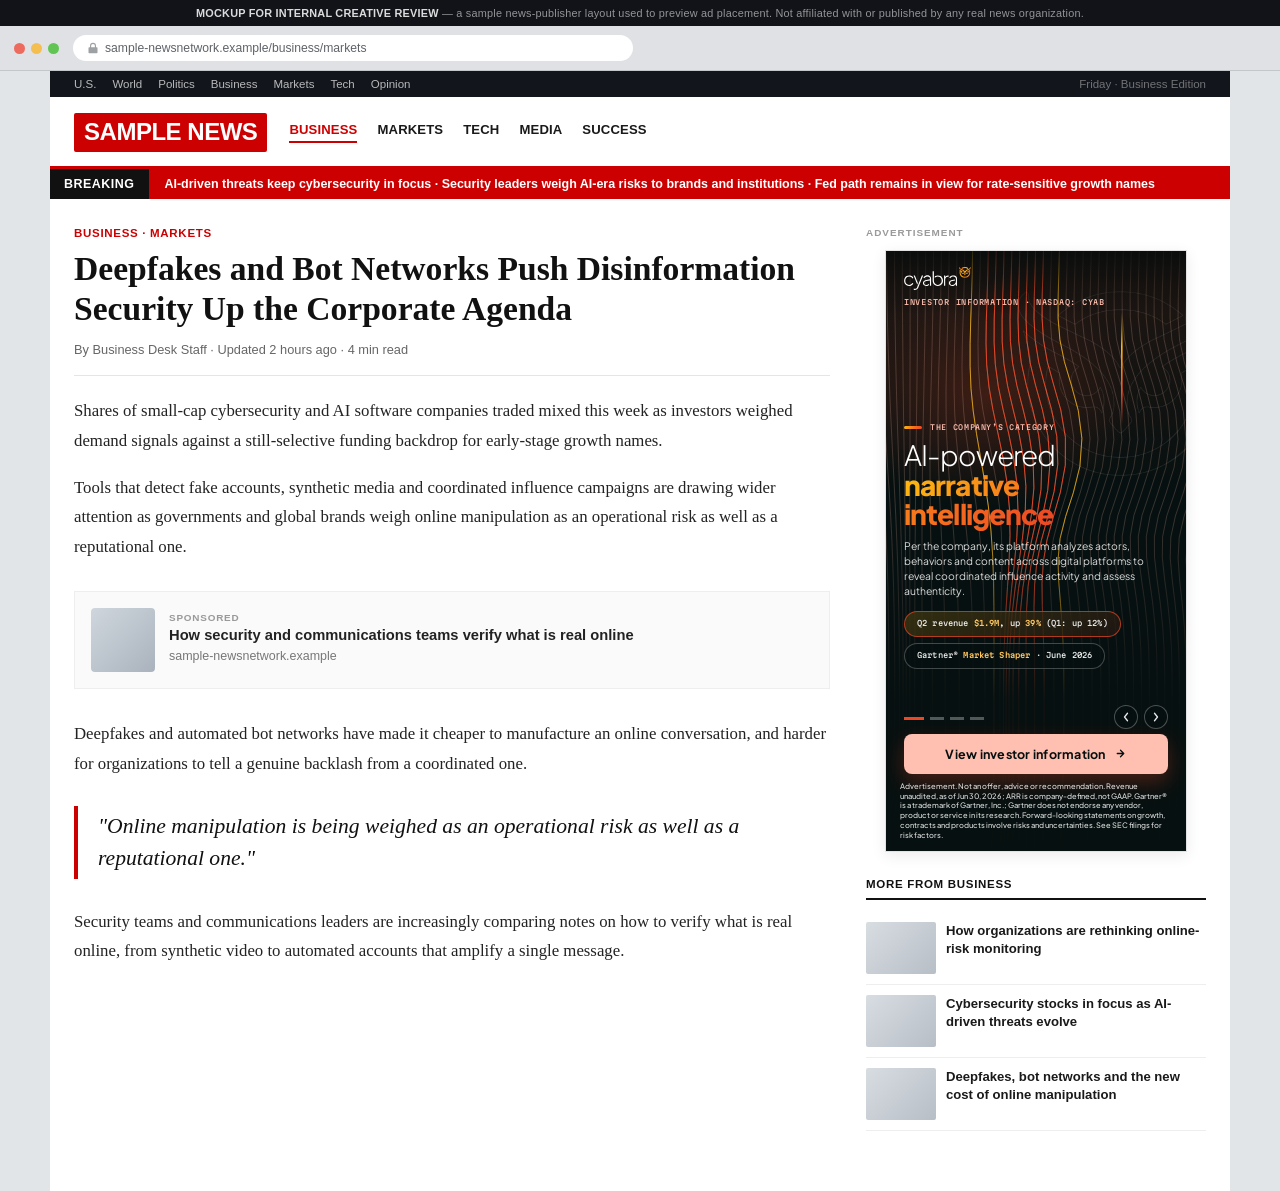
==== context-preview/news.html @ 7269b89d "Cyabra v3 IR banner concepts (A-D) and news preview Co-Authored-By: Claude Sonnet 5.5 <noreply@anthr" ====
<!DOCTYPE html>
<html lang="en">
<head>
<meta name="robots" content="noindex,nofollow">
<meta charset="UTF-8">
<meta name="viewport" content="width=device-width,initial-scale=1">
<title>In-Context Preview — Sample News Publisher Page</title>
<link rel="icon" href="data:,">
<style>
  * { margin:0; padding:0; box-sizing:border-box; }
  html, body { background:#e2e5e8; font-family:Helvetica, Arial, sans-serif; }

  /* ---- disclaimer strip ---- */
  #disclaimer {
    background:#111318;
    color:rgba(255,255,255,0.55);
    font-size:0.68rem;
    letter-spacing:0.02em;
    text-align:center;
    padding:7px 12px;
  }
  #disclaimer strong { color:rgba(255,255,255,0.85); }

  /* ---- fake browser chrome ---- */
  #browser-chrome {
    background:#dfe1e5;
    border-bottom:1px solid #c3c6cb;
    padding:9px 14px;
    display:flex;
    align-items:center;
    gap:14px;
  }
  #traffic-lights { display:flex; gap:6px; flex:0 0 auto; }
  #traffic-lights span { width:11px; height:11px; border-radius:50%; display:inline-block; }
  #traffic-lights span:nth-child(1){ background:#ed6a5e; }
  #traffic-lights span:nth-child(2){ background:#f4bf4f; }
  #traffic-lights span:nth-child(3){ background:#61c454; }
  #url-bar {
    flex:1 1 auto;
    background:#fff;
    border-radius:14px;
    padding:6px 14px;
    font-size:0.76rem;
    color:#5f6368;
    display:flex;
    align-items:center;
    gap:6px;
    max-width:560px;
  }
  #url-bar svg { flex:0 0 auto; opacity:0.6; }

  /* ---- site wrapper ---- */
  #site { background:#fff; max-width:1180px; margin:0 auto; }

  /* utility nav */
  #utility-nav {
    background:#12151b;
    color:rgba(255,255,255,0.7);
    font-size:0.72rem;
    display:flex;
    align-items:center;
    justify-content:space-between;
    padding:7px 24px;
  }
  #utility-nav .links { display:flex; gap:16px; }
  #utility-nav .links span:hover { color:#fff; }
  #utility-nav .meta { color:rgba(255,255,255,0.4); }

  /* masthead */
  #masthead {
    display:flex;
    align-items:center;
    gap:22px;
    padding:16px 24px 14px;
    border-bottom:3px solid #cc0000;
  }
  #logo {
    background:#cc0000;
    color:#fff;
    font-weight:900;
    font-size:1.5rem;
    letter-spacing:-0.02em;
    padding:5px 10px 6px;
    border-radius:2px;
    font-family:Arial, Helvetica, sans-serif;
  }
  #masthead nav { display:flex; gap:20px; flex:1; }
  #masthead nav span {
    font-size:0.82rem;
    font-weight:700;
    color:#1a1a1a;
    text-transform:uppercase;
    letter-spacing:0.01em;
    cursor:default;
  }
  #masthead nav span.active { color:#cc0000; border-bottom:2px solid #cc0000; padding-bottom:4px; }

  /* breaking ticker */
  #ticker {
    background:#cc0000;
    color:#fff;
    display:flex;
    align-items:center;
    font-size:0.78rem;
    font-weight:600;
    overflow:hidden;
    white-space:nowrap;
  }
  #ticker .badge {
    background:#111;
    padding:8px 14px;
    font-weight:900;
    letter-spacing:0.04em;
    flex:0 0 auto;
  }
  #ticker .feed { padding:8px 16px; }

  /* content grid */
  #content {
    display:grid;
    grid-template-columns:1fr 340px;
    gap:36px;
    padding:28px 24px 60px;
  }

  article .eyebrow {
    color:#cc0000;
    font-size:0.72rem;
    font-weight:800;
    letter-spacing:0.06em;
    text-transform:uppercase;
    margin-bottom:10px;
  }
  article h1 {
    font-family:Georgia, 'Times New Roman', serif;
    font-size:2.1rem;
    line-height:1.18;
    color:#111;
    margin-bottom:14px;
  }
  article .byline {
    font-size:0.8rem;
    color:#666;
    margin-bottom:20px;
    padding-bottom:18px;
    border-bottom:1px solid #e5e5e5;
  }
  article p {
    font-family:Georgia, 'Times New Roman', serif;
    font-size:1.05rem;
    line-height:1.75;
    color:#232323;
    margin-bottom:18px;
  }
  article .pull-quote {
    font-family:Georgia, 'Times New Roman', serif;
    font-style:italic;
    font-size:1.35rem;
    line-height:1.5;
    color:#111;
    border-left:4px solid #cc0000;
    padding:4px 0 4px 20px;
    margin:28px 0;
  }
  .native-slot {
    margin:30px 0;
    border:1px solid #eee;
    background:#fafafa;
    padding:16px;
    display:flex;
    gap:14px;
    align-items:center;
  }
  .native-slot .swatch { width:64px; height:64px; border-radius:4px; background:linear-gradient(135deg,#cfd6dd,#aab3bd); flex:0 0 auto; }
  .native-slot .txt .tag { font-size:0.62rem; font-weight:800; letter-spacing:0.08em; color:#999; text-transform:uppercase; margin-bottom:4px; }
  .native-slot .txt h4 { font-size:0.92rem; color:#222; margin-bottom:3px; }
  .native-slot .txt p { font-size:0.78rem; color:#777; margin:0; font-family:Helvetica, Arial, sans-serif; }

  /* right rail */
  aside { display:flex; flex-direction:column; align-items:center; gap:10px; }
  aside .sponsor-label {
    align-self:flex-start;
    font-size:0.62rem;
    font-weight:800;
    letter-spacing:0.1em;
    text-transform:uppercase;
    color:#9a9a9a;
    margin-bottom:2px;
  }
  #ad-slot {
    width:302px;    /* 300 + the 1px border each side (border-box), so the 300x600 banner isn't clipped */
    height:602px;
    border:1px solid #e2e2e2;
    box-shadow:0 4px 14px rgba(0,0,0,0.08);
    overflow:hidden;
    background:#000;
  }
  #ad-slot iframe { width:300px; height:600px; border:0; display:block; }

  .rail-more {
    align-self:stretch;
    margin-top:16px;
  }
  .rail-more .heading {
    font-size:0.72rem;
    font-weight:800;
    letter-spacing:0.06em;
    text-transform:uppercase;
    color:#111;
    border-bottom:2px solid #111;
    padding-bottom:8px;
    margin-bottom:12px;
  }
  .rail-item {
    display:flex;
    gap:10px;
    padding:10px 0;
    border-bottom:1px solid #eee;
  }
  .rail-item .thumb { width:70px; height:52px; border-radius:2px; background:linear-gradient(135deg,#d8dde2,#b7bec6); flex:0 0 auto; }
  .rail-item p { font-family:Helvetica, Arial, sans-serif; font-size:0.82rem; line-height:1.35; color:#1a1a1a; font-weight:600; }

  @media (max-width:900px) {
    #content { grid-template-columns:1fr; }
    aside { align-items:stretch; }
    #ad-slot { margin:0 auto; }
  }
</style>
</head>
<body>

<div id="disclaimer">
  <strong>MOCKUP FOR INTERNAL CREATIVE REVIEW</strong> — a sample news-publisher layout used to preview ad placement. Not affiliated with or published by any real news organization.
</div>

<div id="browser-chrome">
  <div id="traffic-lights"><span></span><span></span><span></span></div>
  <div id="url-bar">
    <svg width="12" height="12" viewBox="0 0 16 16"><path d="M8 1a4 4 0 00-4 4v2H3a1 1 0 00-1 1v6a1 1 0 001 1h10a1 1 0 001-1V8a1 1 0 00-1-1h-1V5a4 4 0 00-4-4zm-2.5 6V5a2.5 2.5 0 015 0v2h-5z" fill="currentColor"/></svg>
    sample-newsnetwork.example/business/markets
  </div>
</div>

<div id="site">
  <div id="utility-nav">
    <div class="links">
      <span>U.S.</span><span>World</span><span>Politics</span><span>Business</span><span>Markets</span><span>Tech</span><span>Opinion</span>
    </div>
    <div class="meta">Friday · Business Edition</div>
  </div>

  <div id="masthead">
    <div id="logo">SAMPLE&nbsp;NEWS</div>
    <nav>
      <span class="active">Business</span>
      <span>Markets</span>
      <span>Tech</span>
      <span>Media</span>
      <span>Success</span>
    </nav>
  </div>

  <div id="ticker">
    <span class="badge">BREAKING</span>
    <span class="feed">AI-driven threats keep cybersecurity in focus · Security leaders weigh AI-era risks to brands and institutions · Fed path remains in view for rate-sensitive growth names</span>
  </div>

  <div id="content">
    <article>
      <div class="eyebrow">Business · Markets</div>
      <h1>Deepfakes and Bot Networks Push Disinformation Security Up the Corporate Agenda</h1>
      <div class="byline">By Business Desk Staff · Updated 2 hours ago · 4 min read</div>

      <p>Shares of small-cap cybersecurity and AI software companies traded mixed this week as investors weighed demand signals against a still-selective funding backdrop for early-stage growth names.</p>

      <p>Tools that detect fake accounts, synthetic media and coordinated influence campaigns are drawing wider attention as governments and global brands weigh online manipulation as an operational risk as well as a reputational one.</p>

      <div class="native-slot">
        <div class="swatch"></div>
        <div class="txt">
          <div class="tag">Sponsored</div>
          <h4>How security and communications teams verify what is real online</h4>
          <p>sample-newsnetwork.example</p>
        </div>
      </div>

      <p>Deepfakes and automated bot networks have made it cheaper to manufacture an online conversation, and harder for organizations to tell a genuine backlash from a coordinated one.</p>

      <div class="pull-quote">"Online manipulation is being weighed as an operational risk as well as a reputational one."</div>

      <p>Security teams and communications leaders are increasingly comparing notes on how to verify what is real online, from synthetic video to automated accounts that amplify a single message.</p>
    </article>

    <aside>
      <div class="sponsor-label">Advertisement</div>
      <div id="ad-slot">
        <iframe id="ad-frame" title="Sample ad placement" scrolling="no"></iframe>
      </div>

      <div class="rail-more">
        <div class="heading">More From Business</div>
        <div class="rail-item"><div class="thumb"></div><p>How organizations are rethinking online-risk monitoring</p></div>
        <div class="rail-item"><div class="thumb"></div><p>Cybersecurity stocks in focus as AI-driven threats evolve</p></div>
        <div class="rail-item"><div class="thumb"></div><p>Deepfakes, bot networks and the new cost of online manipulation</p></div>
      </div>
    </aside>
  </div>
</div>

<script>
  var CONCEPTS = {
    a: '../concept-a-photo/index.html',
    b: '../concept-b-editorial/index.html',
    c: '../concept-c-dashboard/index.html',
    d: '../concept-d-corporate/index.html'
  }
  var params = new URLSearchParams(window.location.search)
  var concept = params.get('concept')
  if (!CONCEPTS[concept]) concept = 'a'
  document.getElementById('ad-frame').src = CONCEPTS[concept]
</script>

</body>
</html>
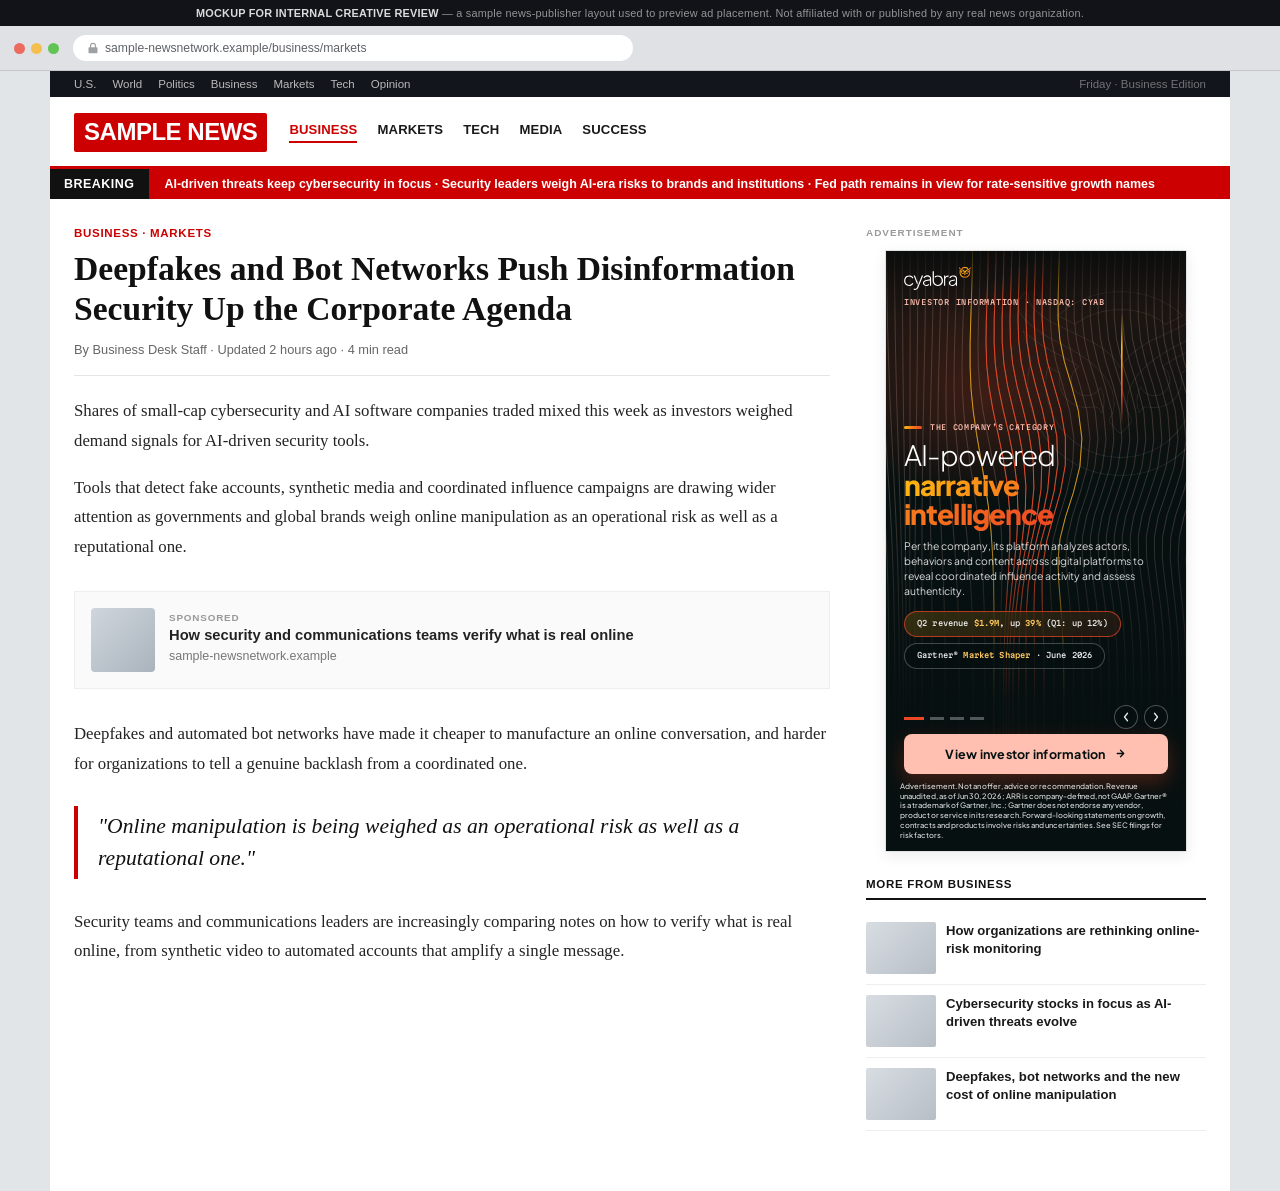
==== commit dedb58e8: "Preview article: neutral wording Co-Authored-By: Claude Sonnet 5.5 <noreply@anthropic.com>" ====
--- a/context-preview/news.html
+++ b/context-preview/news.html
@@ -271,7 +271,7 @@
       <h1>Deepfakes and Bot Networks Push Disinformation Security Up the Corporate Agenda</h1>
       <div class="byline">By Business Desk Staff · Updated 2 hours ago · 4 min read</div>
 
-      <p>Shares of small-cap cybersecurity and AI software companies traded mixed this week as investors weighed demand signals against a still-selective funding backdrop for early-stage growth names.</p>
+      <p>Shares of small-cap cybersecurity and AI software companies traded mixed this week as investors weighed demand signals for AI-driven security tools.</p>
 
       <p>Tools that detect fake accounts, synthetic media and coordinated influence campaigns are drawing wider attention as governments and global brands weigh online manipulation as an operational risk as well as a reputational one.</p>
 
